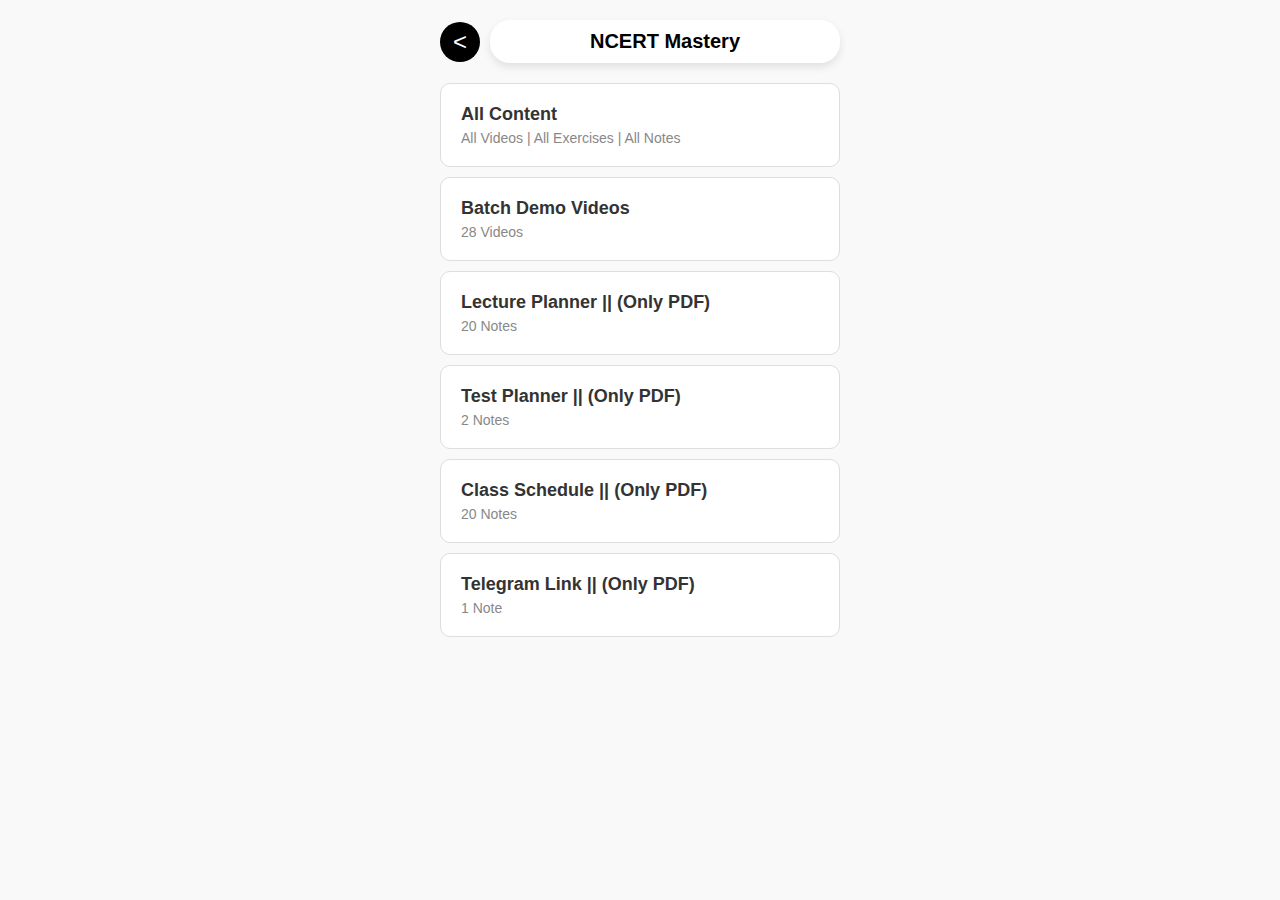
==== index.html @ 42e92a7e "Add files via upload" ====
<!DOCTYPE html>
<html lang="en">
<head>
    <meta charset="UTF-8">
    <meta name="viewport" content="width=device-width, initial-scale=1.0">
    <title>Button Layout</title>
    <link rel="stylesheet" href="style.css">
</head>
<body>
    <div class="container">
        <div class="header">
            <button class="back-button" onclick="goBack()">&lt;</button>
            <div class="title-banner">NCERT Mastery</div>
        </div>
        <div class="button-list">
            <a href="about.html" class="button">
                <span>All Content</span>
                <small>All Videos | All Exercises | All Notes</small>
            </a>
            <a href="#" class="button">
                <span>Batch Demo Videos</span>
                <small>28 Videos</small>
            </a>
            <a href="#" class="button">
                <span>Lecture Planner || (Only PDF)</span>
                <small>20 Notes</small>
            </a>
            <a href="#" class="button">
                <span>Test Planner || (Only PDF)</span>
                <small>2 Notes</small>
            </a>
            <a href="#" class="button">
                <span>Class Schedule || (Only PDF)</span>
                <small>20 Notes</small>
            </a>
            <a href="file:///C:/Users/User/Desktop/Question%20images/sfn.html#" class="button">
                <span>Telegram Link || (Only PDF)</span>
                <small>1 Note</small>
            </a>
        </div>
    </div>
    <script>
        function goBack() {
            window.history.back();
        }
    </script>
</body>
</html>
---- style.css ----
body {
    font-family: Arial, sans-serif;
    background-color: #f9f9f9;
    margin: 0;
    padding: 20px;
}

.container {
    max-width: 400px;
    margin: 0 auto;
}

.header {
    display: flex;
    align-items: center;
    justify-content: center;
    margin-bottom: 20px;
}

.back-button {
    background-color: black;
    color: white;
    border: none;
    border-radius: 50%;
    width: 40px;
    height: 40px;
    font-size: 24px;
    display: flex;
    align-items: center;
    justify-content: center;
    cursor: pointer;
    margin-right: 10px;
    transition: background-color 0.3s ease;
}

.back-button:hover {
    background-color: #333;
}

.title-banner {
    background-color: white;
    padding: 10px 20px;
    border-radius: 20px;
    box-shadow: 0 4px 8px rgba(0, 0, 0, 0.1);
    font-size: 20px;
    font-weight: bold;
    text-align: center;
    flex-grow: 1;
}

.button-list {
    display: flex;
    flex-direction: column;
}

.button {
    display: block;
    padding: 20px;
    margin-bottom: 10px;
    background-color: white;
    color: #333;
    text-decoration: none;
    border: 1px solid #ddd;
    border-radius: 10px;
    transition: background-color 0.3s ease, box-shadow 0.3s ease;
}

.button:hover {
    background-color: #f0f0f0;
    box-shadow: 0 4px 8px rgba(0, 0, 0, 0.1);
}

.button span {
    display: block;
    font-size: 18px;
    font-weight: bold;
}

.button small {
    display: block;
    font-size: 14px;
    color: #888;
    margin-top: 5px;
}
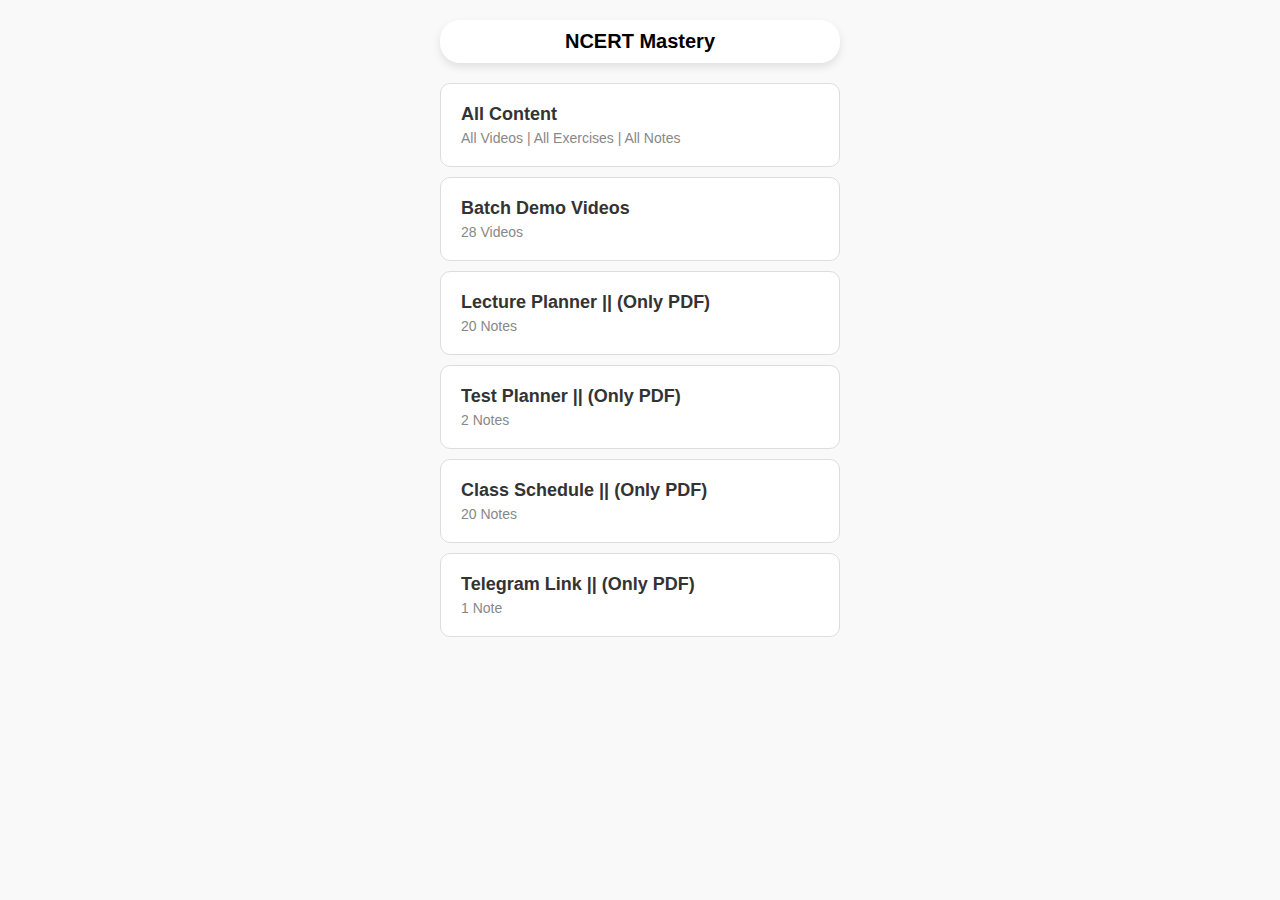
==== commit 0b379923: "index.html" ====
--- a/index.html
+++ b/index.html
@@ -9,7 +9,6 @@
 <body>
     <div class="container">
         <div class="header">
-            <button class="back-button" onclick="goBack()">&lt;</button>
             <div class="title-banner">NCERT Mastery</div>
         </div>
         <div class="button-list">
@@ -39,10 +38,5 @@
             </a>
         </div>
     </div>
-    <script>
-        function goBack() {
-            window.history.back();
-        }
-    </script>
 </body>
 </html>
